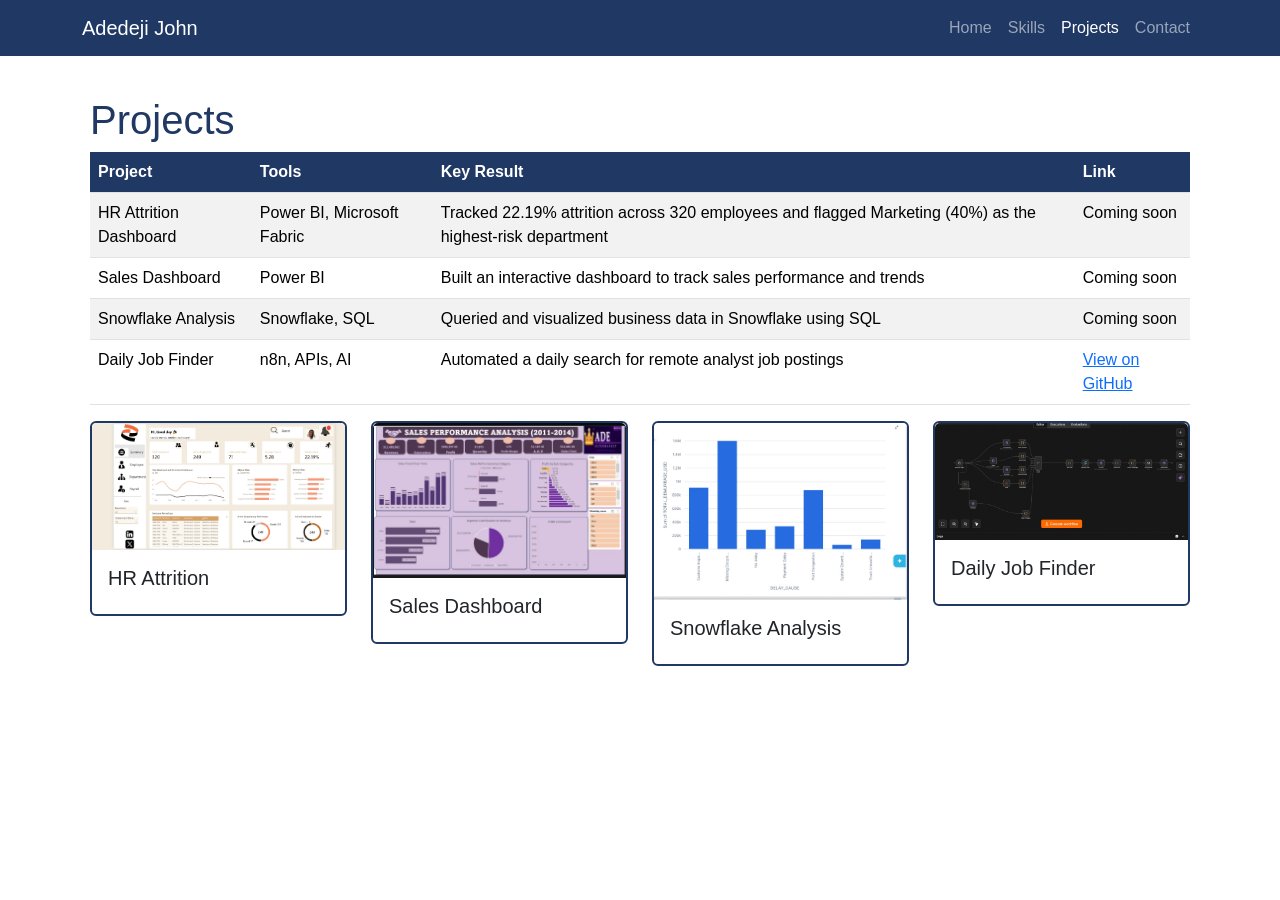
==== projects.html @ b2758255 "Add files via upload" ====
<!DOCTYPE html>

<html lang="en">
    <head>
    <meta name="viewport" content="width=device-width, initial-scale=1">
        <link href="https://cdn.jsdelivr.net/npm/bootstrap@5.3.8/dist/css/bootstrap.min.css" rel="stylesheet" integrity="sha384-sRIl4kxILFvY47J16cr9ZwB07vP4J8+LH7qKQnuqkuIAvNWLzeN8tE5YBujZqJLB" crossorigin="anonymous">
        <script src="https://cdn.jsdelivr.net/npm/bootstrap@5.3.8/dist/js/bootstrap.bundle.min.js" integrity="sha384-FKyoEForCGlyvwx9Hj09JcYn3nv7wiPVlz7YYwJrWVcXK/BmnVDxM+D2scQbITxI" crossorigin="anonymous"></script>
        <link href="styles.css" rel="stylesheet">
        <title>Adedeji Oluwasegun John | Projects</title>
    </head>
    <body>
        <nav class="navbar navbar-expand-md navbar-dark">
            <div class="container">
                <a class="navbar-brand" href="index.html">Adedeji John</a>
                <button class="navbar-toggler" type="button" data-bs-toggle="collapse" data-bs-target="#nav">
                    <span class="navbar-toggler-icon"></span>
                </button>
                <div class="collapse navbar-collapse" id="nav">
                    <ul class="navbar-nav ms-auto">
                        <li class="nav-item"><a class="nav-link" href="index.html">Home</a></li>
                        <li class="nav-item"><a class="nav-link" href="skills.html">Skills</a></li>
                        <li class="nav-item"><a class="nav-link active" href="projects.html">Projects</a></li>
                        <li class="nav-item"><a class="nav-link" href="contact.html">Contact</a></li>
                    </ul>
                </div>
            </div>
        </nav>

        <main class="container page">
            <h1>Projects</h1>

            <table class="table table-striped">
                <thead>
                    <tr>
                        <th>Project</th>
                        <th>Tools</th>
                        <th>Key Result</th>
                        <th>Link</th>
                    </tr>
                </thead>
                                               <tbody>
                    <tr>
                        <td>HR Attrition Dashboard</td>
                        <td>Power BI, Microsoft Fabric</td>
                        <td>Tracked 22.19% attrition across 320 employees and flagged Marketing (40%) as the highest-risk department</td>
                        <td>Coming soon</td>
                    </tr>
                    <tr>
                        <td>Sales Dashboard</td>
                        <td>Power BI</td>
                        <td>Built an interactive dashboard to track sales performance and trends</td>
                        <td>Coming soon</td>
                    </tr>
                    <tr>
                        <td>Snowflake Analysis</td>
                        <td>Snowflake, SQL</td>
                        <td>Queried and visualized business data in Snowflake using SQL</td>
                        <td>Coming soon</td>
                    </tr>
                    <tr>
                        <td>Daily Job Finder</td>
                        <td>n8n, APIs, AI</td>
                        <td>Automated a daily search for remote analyst job postings</td>
                        <td><a href="https://github.com/HunTer-ai124/ai-daily-job-finder">View on GitHub</a></td>
                    </tr>
                </tbody>
            </table>

            <div class="row">
                <div class="col-md-6 col-lg-3">
                    <div class="card project-card">
                        <img src="hr.jpg" class="card-img-top" alt="HR Attrition Dashboard">
                        <div class="card-body">
                            <h5 class="card-title">HR Attrition</h5>
                        </div>
                    </div>
                </div>
                <div class="col-md-6 col-lg-3">
                    <div class="card project-card">
                        <img src="sales.jpg" class="card-img-top" alt="Sales Dashboard">
                        <div class="card-body">
                            <h5 class="card-title">Sales Dashboard</h5>
                        </div>
                    </div>
                </div>
                <div class="col-md-6 col-lg-3">
                    <div class="card project-card">
                        <img src="snowflake.jpg" class="card-img-top" alt="Snowflake chart">
                        <div class="card-body">
                            <h5 class="card-title">Snowflake Analysis</h5>
                        </div>
                    </div>
                </div>
                <div class="col-md-6 col-lg-3">
                    <div class="card project-card">
                        <img src="jobfinder.jpg" class="card-img-top" alt="Daily Job Finder">
                        <div class="card-body">
                            <h5 class="card-title">Daily Job Finder</h5>
                        </div>
                    </div>
                </div>
            </div>
        </main>
    </body>
</html>
---- styles.css ----
body {
    font-family: Arial, sans-serif;
    background-color: #ffffff;
    color: #1F3864;
}

.navbar {
    background-color: #1F3864;
}

.hero {
    text-align: center;
    padding: 60px 20px;
}

.headshot {
    width: 180px;
    height: 180px;
    border-radius: 50%;
    object-fit: cover;
    border: 4px solid #1F3864;
    margin-bottom: 20px;
}

.hero .btn {
    background-color: #1F3864;
    color: #ffffff;
    margin-top: 15px;
}
.project-card {
    margin-bottom: 20px;
    border: 2px solid #1F3864;
}

.table th {
    background-color: #1F3864;
    color: #ffffff;
}
.page {
    padding: 40px 20px;
}

.skill-group {
    margin-top: 20px;
}

.skill-group h3 {
    border-bottom: 2px solid #1F3864;
    padding-bottom: 5px;
}
.contact-form {
    max-width: 500px;
    margin-top: 20px;
}

.send-btn {
    background-color: #1F3864;
    color: #ffffff;
}

#thanks {
    margin-top: 15px;
    font-weight: bold;
}
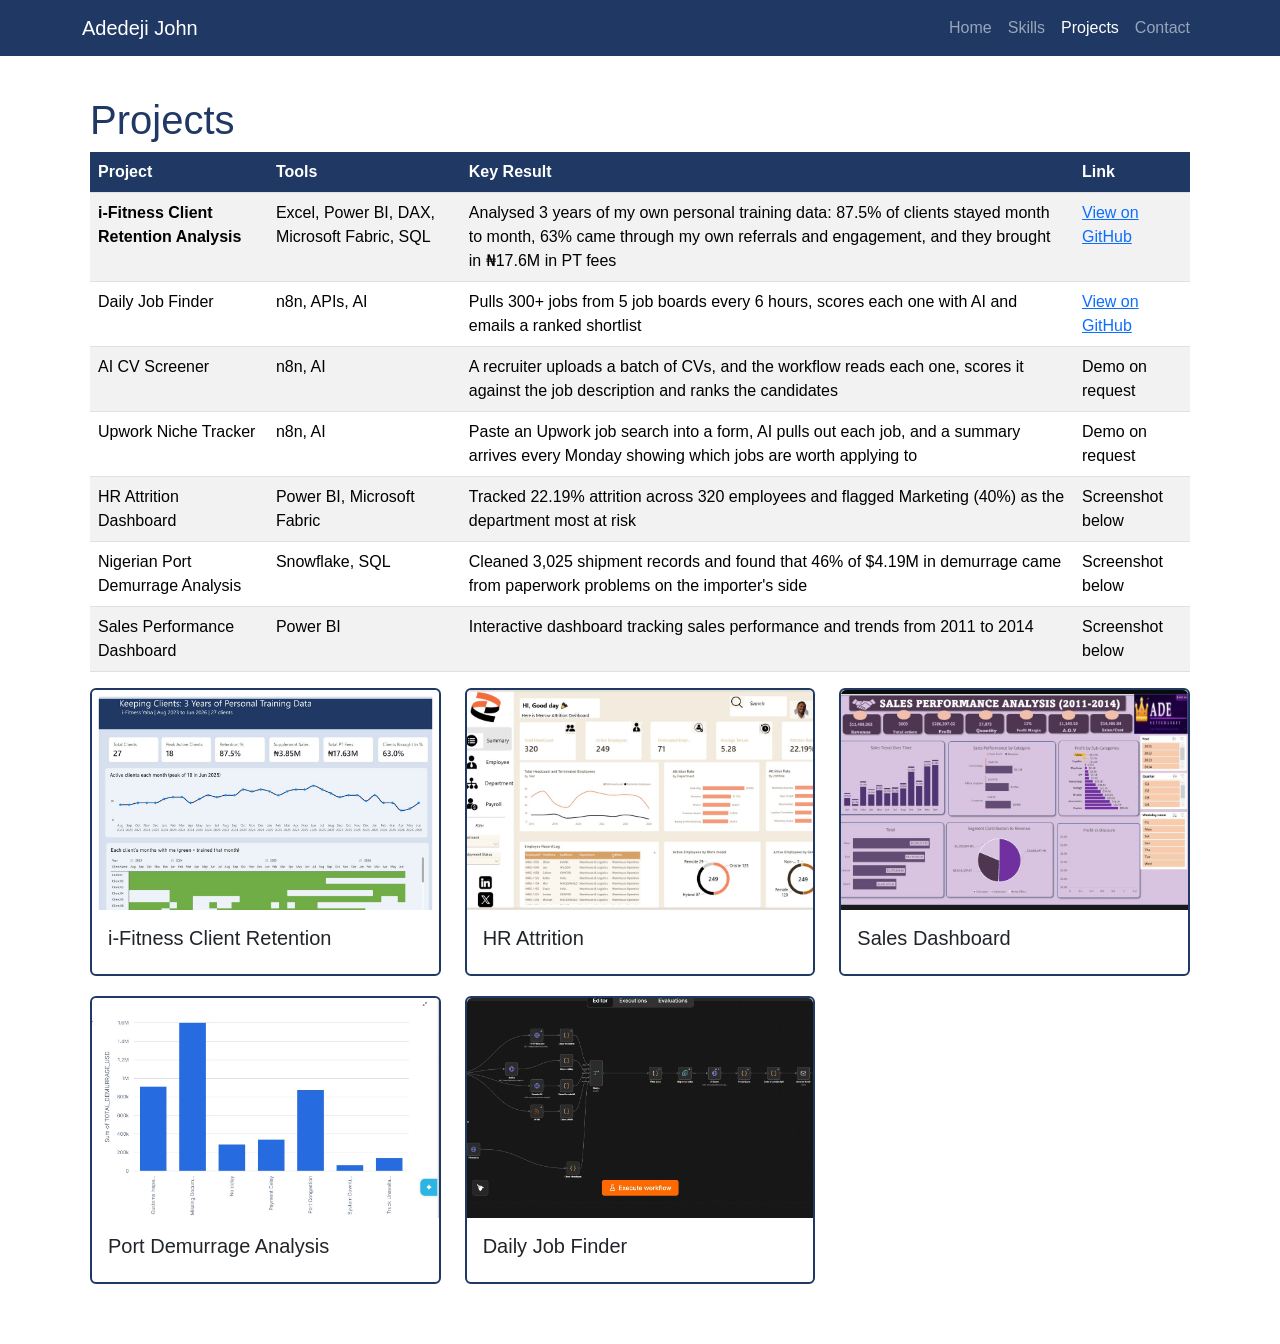
==== commit b7584b32: "Add i-Fitness project" ====
--- a/projects.html
+++ b/projects.html
@@ -6,6 +6,10 @@
         <link href="https://cdn.jsdelivr.net/npm/bootstrap@5.3.8/dist/css/bootstrap.min.css" rel="stylesheet" integrity="sha384-sRIl4kxILFvY47J16cr9ZwB07vP4J8+LH7qKQnuqkuIAvNWLzeN8tE5YBujZqJLB" crossorigin="anonymous">
         <script src="https://cdn.jsdelivr.net/npm/bootstrap@5.3.8/dist/js/bootstrap.bundle.min.js" integrity="sha384-FKyoEForCGlyvwx9Hj09JcYn3nv7wiPVlz7YYwJrWVcXK/BmnVDxM+D2scQbITxI" crossorigin="anonymous"></script>
         <link href="styles.css" rel="stylesheet">
+        <style>
+            /* make every project picture the same height so the cards line up */
+            .project-card img { height: 220px; object-fit: cover; object-position: top; }
+        </style>
         <title>Adedeji Oluwasegun John | Projects</title>
     </head>
     <body>
@@ -40,34 +44,62 @@
                 </thead>
                                                <tbody>
                     <tr>
-                        <td>HR Attrition Dashboard</td>
-                        <td>Power BI, Microsoft Fabric</td>
-                        <td>Tracked 22.19% attrition across 320 employees and flagged Marketing (40%) as the highest-risk department</td>
-                        <td>Coming soon</td>
-                    </tr>
-                    <tr>
-                        <td>Sales Dashboard</td>
-                        <td>Power BI</td>
-                        <td>Built an interactive dashboard to track sales performance and trends</td>
-                        <td>Coming soon</td>
-                    </tr>
-                    <tr>
-                        <td>Snowflake Analysis</td>
-                        <td>Snowflake, SQL</td>
-                        <td>Queried and visualized business data in Snowflake using SQL</td>
-                        <td>Coming soon</td>
+                        <td><strong>i-Fitness Client Retention Analysis</strong></td>
+                        <td>Excel, Power BI, DAX, Microsoft Fabric, SQL</td>
+                        <td>Analysed 3 years of my own personal training data: 87.5% of clients stayed month to month, 63% came through my own referrals and engagement, and they brought in &#8358;17.6M in PT fees</td>
+                        <td><a href="https://github.com/HunTer-ai124/ifitness-client-retention-analysis">View on GitHub</a></td>
                     </tr>
                     <tr>
                         <td>Daily Job Finder</td>
                         <td>n8n, APIs, AI</td>
-                        <td>Automated a daily search for remote analyst job postings</td>
+                        <td>Pulls 300+ jobs from 5 job boards every 6 hours, scores each one with AI and emails a ranked shortlist</td>
                         <td><a href="https://github.com/HunTer-ai124/ai-daily-job-finder">View on GitHub</a></td>
+                    </tr>
+                    <tr>
+                        <td>AI CV Screener</td>
+                        <td>n8n, AI</td>
+                        <td>A recruiter uploads a batch of CVs, and the workflow reads each one, scores it against the job description and ranks the candidates</td>
+                        <td>Demo on request</td>
+                    </tr>
+                    <tr>
+                        <td>Upwork Niche Tracker</td>
+                        <td>n8n, AI</td>
+                        <td>Paste an Upwork job search into a form, AI pulls out each job, and a summary arrives every Monday showing which jobs are worth applying to</td>
+                        <td>Demo on request</td>
+                    </tr>
+                    <tr>
+                        <td>HR Attrition Dashboard</td>
+                        <td>Power BI, Microsoft Fabric</td>
+                        <td>Tracked 22.19% attrition across 320 employees and flagged Marketing (40%) as the department most at risk</td>
+                        <td>Screenshot below</td>
+                    </tr>
+                    <tr>
+                        <td>Nigerian Port Demurrage Analysis</td>
+                        <td>Snowflake, SQL</td>
+                        <td>Cleaned 3,025 shipment records and found that 46% of $4.19M in demurrage came from paperwork problems on the importer's side</td>
+                        <td>Screenshot below</td>
+                    </tr>
+                    <tr>
+                        <td>Sales Performance Dashboard</td>
+                        <td>Power BI</td>
+                        <td>Interactive dashboard tracking sales performance and trends from 2011 to 2014</td>
+                        <td>Screenshot below</td>
                     </tr>
                 </tbody>
             </table>
 
             <div class="row">
-                <div class="col-md-6 col-lg-3">
+                <div class="col-md-6 col-lg-4">
+                    <a href="https://github.com/HunTer-ai124/ifitness-client-retention-analysis" class="text-decoration-none">
+                        <div class="card project-card">
+                            <img src="ifitness.jpg" class="card-img-top" alt="i-Fitness Client Retention dashboard">
+                            <div class="card-body">
+                                <h5 class="card-title">i-Fitness Client Retention</h5>
+                            </div>
+                        </div>
+                    </a>
+                </div>
+                <div class="col-md-6 col-lg-4">
                     <div class="card project-card">
                         <img src="hr.jpg" class="card-img-top" alt="HR Attrition Dashboard">
                         <div class="card-body">
@@ -75,7 +107,7 @@
                         </div>
                     </div>
                 </div>
-                <div class="col-md-6 col-lg-3">
+                <div class="col-md-6 col-lg-4">
                     <div class="card project-card">
                         <img src="sales.jpg" class="card-img-top" alt="Sales Dashboard">
                         <div class="card-body">
@@ -83,15 +115,15 @@
                         </div>
                     </div>
                 </div>
-                <div class="col-md-6 col-lg-3">
+                <div class="col-md-6 col-lg-4">
                     <div class="card project-card">
-                        <img src="snowflake.jpg" class="card-img-top" alt="Snowflake chart">
+                        <img src="snowflake.jpg" class="card-img-top" alt="Port demurrage analysis chart">
                         <div class="card-body">
-                            <h5 class="card-title">Snowflake Analysis</h5>
+                            <h5 class="card-title">Port Demurrage Analysis</h5>
                         </div>
                     </div>
                 </div>
-                <div class="col-md-6 col-lg-3">
+                <div class="col-md-6 col-lg-4">
                     <div class="card project-card">
                         <img src="jobfinder.jpg" class="card-img-top" alt="Daily Job Finder">
                         <div class="card-body">
